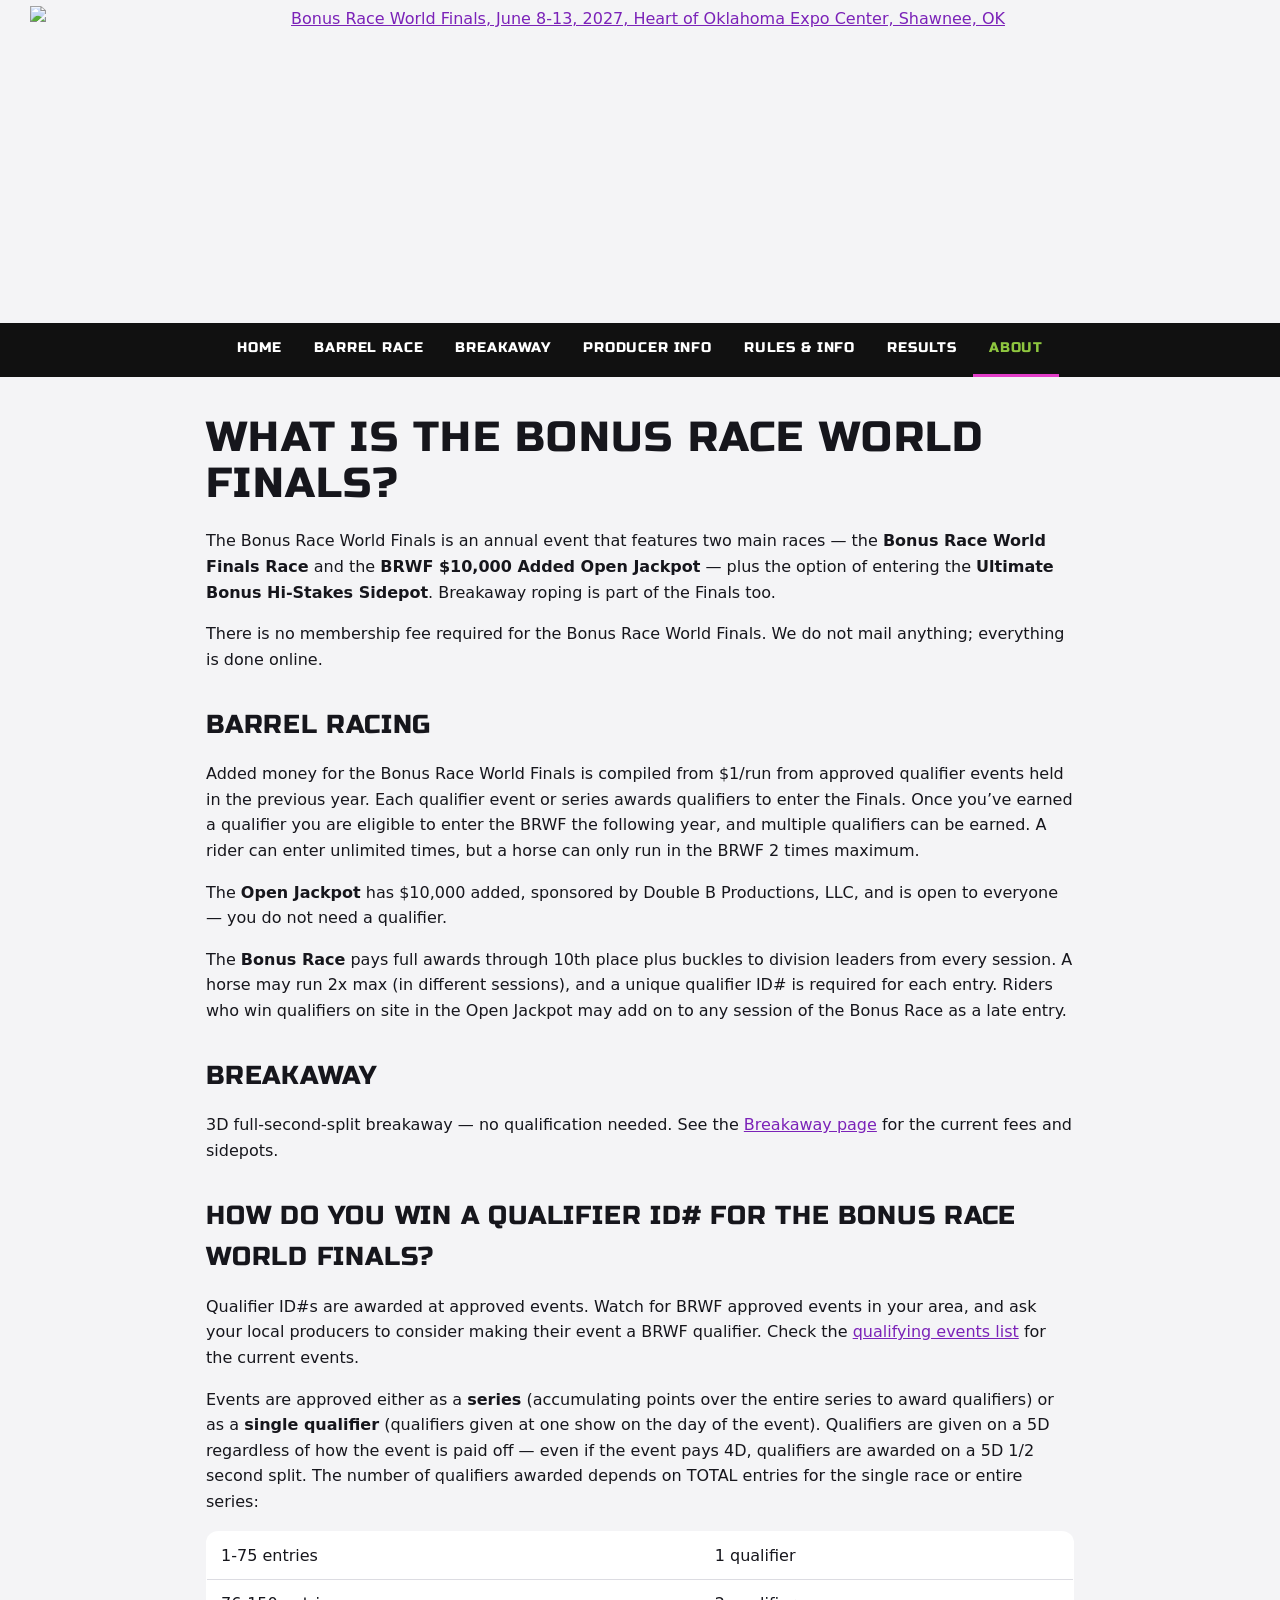
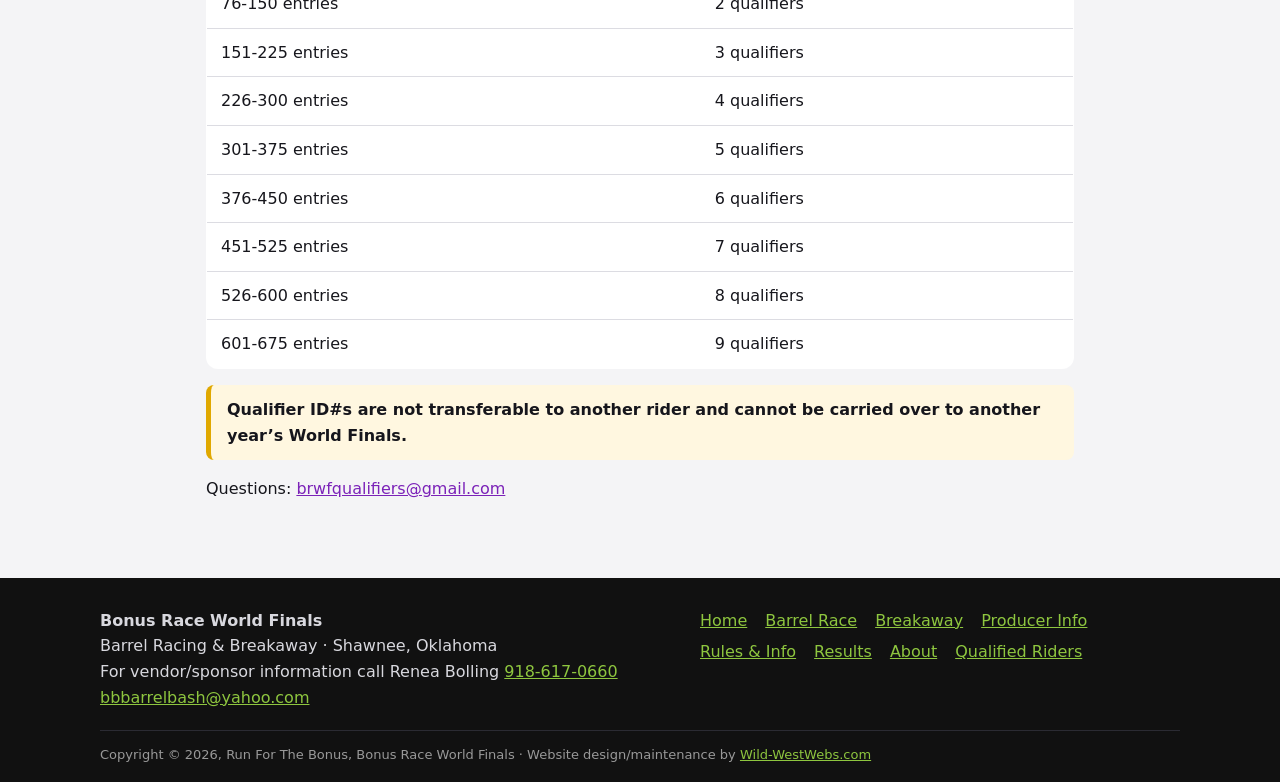
==== about/index.html @ 14dd757b "Add files via upload" ====
<!doctype html>
<html lang="en"><head>
<meta charset="utf-8"><meta name="viewport" content="width=device-width,initial-scale=1">
<title>About the Bonus Race World Finals</title>
<meta name="description" content="What the Bonus Race World Finals is and how to win a qualifier ID.">
<link rel="canonical" href="https://bonusracefinals.com/about/">
<meta property="og:title" content="About the Bonus Race World Finals"><meta property="og:description" content="What the Bonus Race World Finals is and how to win a qualifier ID."><meta property="og:type" content="website">
<meta property="og:image" content="https://bonusracefinals.com/images/banner-2027.jpg">
<link rel="icon" href="/images/favicon.png">
<link rel="preconnect" href="https://fonts.googleapis.com"><link rel="preconnect" href="https://fonts.gstatic.com" crossorigin><link rel="stylesheet" href="https://fonts.googleapis.com/css2?family=Russo+One&display=swap">
<link rel="stylesheet" href="/assets/site.css">
<script async src="https://www.googletagmanager.com/gtag/js?id=G-VJB76ZJ28P"></script>
<script>window.dataLayer=window.dataLayer||[];function gtag(){dataLayer.push(arguments)}gtag('js',new Date());gtag('config','G-VJB76ZJ28P');</script>
</head><body>
<!-- ===== SITE HEADER (same in every page) ===== -->
<a class="skip" href="#main">Skip to content</a>
<header class="top">
  <a class="hdr" href="/" aria-label="Bonus Race World Finals home"><img src="/images/header.png" alt="Bonus Race World Finals, June 8-13, 2027, Heart of Oklahoma Expo Center, Shawnee, OK" width="1219" height="317" fetchpriority="high"></a>
  <nav class="nav" aria-label="Main"><button class="menu" aria-expanded="false" aria-controls="navlinks">Menu</button><div id="navlinks" class="links"><a href="/">Home</a><a href="/barrel-race/">Barrel Race</a><a href="/breakaway/">Breakaway</a><a href="/producer-info/">Producer Info</a><a href="/rules-info/">Rules &amp; Info</a><a href="/results/">Results</a><a href="/about/" class=on>About</a></div></nav>
</header>
<main id="main">
<!-- ===== END SITE HEADER ===== -->

<div class="wrap prose">
<h1>What is the Bonus Race World Finals?</h1>
<p>The Bonus Race World Finals is an annual event that features two main races &mdash; the <b>Bonus Race World Finals Race</b> and the <b>BRWF $10,000 Added Open Jackpot</b> &mdash; plus the option of entering the <b>Ultimate Bonus Hi-Stakes Sidepot</b>. Breakaway roping is part of the Finals too.</p>
<p>There is no membership fee required for the Bonus Race World Finals. We do not mail anything; everything is done online.</p>
<h2>Barrel racing</h2>
<p>Added money for the Bonus Race World Finals is compiled from $1/run from approved qualifier events held in the previous year. Each qualifier event or series awards qualifiers to enter the Finals. Once you&rsquo;ve earned a qualifier you are eligible to enter the BRWF the following year, and multiple qualifiers can be earned. A rider can enter unlimited times, but a horse can only run in the BRWF 2 times maximum.</p>
<p>The <b>Open Jackpot</b> has $10,000 added, sponsored by Double B Productions, LLC, and is open to everyone &mdash; you do not need a qualifier.</p>
<p>The <b>Bonus Race</b> pays full awards through 10th place plus buckles to division leaders from every session. A horse may run 2x max (in different sessions), and a unique qualifier ID# is required for each entry. Riders who win qualifiers on site in the Open Jackpot may add on to any session of the Bonus Race as a late entry.</p>
<h2>Breakaway</h2>
<p>3D full-second-split breakaway &mdash; no qualification needed. See the <a href="/breakaway/">Breakaway page</a> for the current fees and sidepots.</p>
<h2 id="qualify">How do you win a qualifier ID# for the Bonus Race World Finals?</h2>
<p>Qualifier ID#s are awarded at approved events. Watch for BRWF approved events in your area, and ask your local producers to consider making their event a BRWF qualifier. Check the <a href="/barrel-race/#events">qualifying events list</a> for the current events.</p>
<p>Events are approved either as a <b>series</b> (accumulating points over the entire series to award qualifiers) or as a <b>single qualifier</b> (qualifiers given at one show on the day of the event). Qualifiers are given on a 5D regardless of how the event is paid off &mdash; even if the event pays 4D, qualifiers are awarded on a 5D 1/2 second split. The number of qualifiers awarded depends on TOTAL entries for the single race or entire series:</p>
<table class="fees"><tbody><tr><td>1-75 entries</td><td>1 qualifier</td></tr><tr><td>76-150 entries</td><td>2 qualifiers</td></tr><tr><td>151-225 entries</td><td>3 qualifiers</td></tr><tr><td>226-300 entries</td><td>4 qualifiers</td></tr><tr><td>301-375 entries</td><td>5 qualifiers</td></tr><tr><td>376-450 entries</td><td>6 qualifiers</td></tr><tr><td>451-525 entries</td><td>7 qualifiers</td></tr><tr><td>526-600 entries</td><td>8 qualifiers</td></tr><tr><td>601-675 entries</td><td>9 qualifiers</td></tr></tbody></table>
<p class="callout warn"><b>Qualifier ID#s are not transferable to another rider and cannot be carried over to another year&rsquo;s World Finals.</b></p>
<p>Questions: <a href="mailto:brwfqualifiers@gmail.com">brwfqualifiers@gmail.com</a></p>
</div><!-- ===== SITE FOOTER (same in every page) ===== -->
</main>
<footer class="foot">
  <div class="foot-in">
    <div><strong>Bonus Race World Finals</strong><br>Barrel Racing &amp; Breakaway · Shawnee, Oklahoma<br>For vendor/sponsor information call Renea Bolling <a href="tel:9186170660">918-617-0660</a><br><a href="mailto:bbbarrelbash@yahoo.com">bbbarrelbash@yahoo.com</a></div>
    <div class="fl"><a href="/">Home</a> <a href="/barrel-race/">Barrel Race</a> <a href="/breakaway/">Breakaway</a> <a href="/producer-info/">Producer Info</a> <a href="/rules-info/">Rules &amp; Info</a> <a href="/results/">Results</a> <a href="/about/">About</a> <a href="https://docs.google.com/spreadsheets/d/1--qrpnSo2mDL8fFVG0iFunVnlywXiQ3w/edit?gid=760329796#gid=760329796" target="_blank" rel="noopener">Qualified Riders</a></div>
  </div>
  <p class="copy">Copyright &copy; 2026, Run For The Bonus, Bonus Race World Finals · Website design/maintenance by <a href="https://www.wild-westwebs.com" target="_blank" rel="noopener">Wild-WestWebs.com</a></p>
</footer>
<script src="/assets/site.js" defer></script>
</body></html>
<!-- ===== END SITE FOOTER ===== -->
---- assets/site.css ----
:root{--ink:#16161c;--bg:#f4f4f6;--card:#fff;--line:#dcdce2;--pink:#E23DC8;--green:#8EC63F;--green-d:#4f7d12;--yellow:#8EC63F;--purple:#7B22B8;--blue:#0094E6;--muted:#5b5b66}
*{box-sizing:border-box}
html{scroll-behavior:smooth}
body{margin:0;font:16px/1.6 system-ui,-apple-system,"Segoe UI",Roboto,sans-serif;color:var(--ink);background:var(--bg) url(/images/bg-flag.jpg) center top/1600px auto repeat-y}
img{max-width:100%;height:auto}
a{color:var(--purple)}
.skip{position:absolute;left:-999px}.skip:focus{left:8px;top:8px;background:#fff;padding:8px;z-index:99}
.wrap{max-width:1080px;margin:0 auto;padding:0 16px}
/* header */
.top{text-align:center;padding-top:6px}
.hdr{display:block;max-width:1220px;margin:0 auto}.hdr img{display:block;width:100%;height:auto}
.nav{background:#111;position:sticky;top:0;z-index:50}
.nav .links{display:flex;flex-wrap:wrap;justify-content:center;max-width:1080px;margin:0 auto}
.nav a{color:#fff;text-decoration:none;font-weight:800;text-transform:uppercase;letter-spacing:.04em;font-size:14px;padding:14px 16px;border-bottom:3px solid transparent}
.nav a:hover,.nav a.on{color:var(--green);border-bottom-color:var(--pink)}
.menu{display:none;width:100%;background:#111;color:#fff;border:0;font:800 15px system-ui;padding:14px;text-transform:uppercase;letter-spacing:.05em}
@media(max-width:760px){.menu{display:block}.nav .links{display:none;flex-direction:column}.nav .links.open{display:flex}.nav a{border-bottom:1px solid #2b2b33;padding:14px 20px}}
/* hero */
.hero{position:relative;background:#000;aspect-ratio:16/7;max-height:620px;overflow:hidden}
.slides,.slide{position:absolute;inset:0;margin:0}
.slide{opacity:0;transition:opacity 1.2s ease}.slide.on{opacity:1}
.slide img{width:100%;height:100%;object-fit:cover;transform:scale(1.04);transition:transform 9s ease-out}.slide.on img{transform:scale(1.12)}
.slide figcaption{position:absolute;left:0;right:0;bottom:0;padding:28px 20px 18px;background:linear-gradient(transparent,rgba(0,0,0,.78));color:#fff;font-size:18px;text-align:left}
.slide figcaption span{display:block;font-size:14px;color:var(--green)}
.dots{position:absolute;right:14px;bottom:12px;display:flex;gap:6px;z-index:3}
.dots button{width:10px;height:10px;border-radius:50%;border:0;background:rgba(255,255,255,.5);padding:0;cursor:pointer}.dots button.on{background:var(--pink)}
.credit{position:absolute;left:14px;top:10px;font-size:12px;color:#fff;background:rgba(0,0,0,.45);padding:2px 8px;border-radius:99px;z-index:3}
@media(max-width:700px){.hero{aspect-ratio:4/3}}
/* sponsors */
.sponsors{background:#fff;border-block:1px solid var(--line);overflow:hidden;padding:12px 0}
.marquee{list-style:none;margin:0;padding:0;display:flex;gap:36px;align-items:center;width:max-content;animation:scroll 70s linear infinite}
.sponsors:hover .marquee{animation-play-state:paused}
.marquee li{flex:none;display:flex;align-items:center}.marquee img{height:70px;width:auto;max-width:240px;object-fit:contain}
.marquee span{font-weight:800;color:var(--muted);white-space:nowrap}
@keyframes scroll{to{transform:translateX(-50%)}}
@media(prefers-reduced-motion:reduce){.marquee{animation:none;flex-wrap:wrap;width:auto;justify-content:center}.slide,.slide img{transition:none}}
/* finals */
.finals{padding-top:36px}
.finals-head{display:grid;grid-template-columns:minmax(0,1fr) minmax(0,1fr);gap:28px;align-items:center;background:#fff;border:1px solid var(--line);border-radius:18px;padding:26px}
.logo-panel img{display:block;width:100%;height:auto}
.eyebrow{margin:0;color:var(--pink);font-weight:800;text-transform:uppercase;letter-spacing:.1em;font-size:13px}
.finals h1{margin:.2em 0 .1em;font-size:clamp(26px,4vw,40px);line-height:1.1}
.date{font-size:clamp(24px,4vw,34px);font-weight:900;color:var(--pink);margin:.1em 0}
.venue{margin:0 0 14px;color:var(--muted);font-weight:600}
.count{display:flex;justify-content:center;gap:10px;margin:10px 0 18px}.count div{background:#111;color:#fff;border-radius:12px;padding:10px 16px;text-align:center;min-width:84px}
.count b{display:block;font-size:30px;line-height:1;color:#fff}.count span{font-size:12px;text-transform:uppercase;letter-spacing:.08em;color:#cfcfd6}
.btns{display:flex;flex-wrap:wrap;gap:10px;margin:14px 0 0}
.btn{display:inline-block;background:var(--pink);color:#fff;text-decoration:none;font-weight:800;padding:12px 18px;border-radius:999px;border:2px solid var(--pink)}
.btn:hover{filter:brightness(1.08)}.btn.alt{background:var(--green);border-color:var(--green);color:#10200a}.btn.ghost{background:transparent;color:var(--ink);border-color:var(--ink)}
@media(max-width:820px){.finals-head{grid-template-columns:1fr;padding:18px}}
.cards{display:grid;grid-template-columns:repeat(auto-fit,minmax(300px,1fr));gap:18px;margin:22px 0}
.cards.two{grid-template-columns:repeat(auto-fit,minmax(260px,1fr))}
.card{background:var(--card);border:1px solid var(--line);border-radius:16px;padding:22px;text-decoration:none;color:inherit;display:block}
a.card:hover{border-color:var(--pink);box-shadow:0 6px 18px rgba(226,61,200,.18)}
.card h2,.card h3{margin:.1em 0 .5em}
.card.ultimate{background:#111;color:#fff;border-color:#111}.card.ultimate h2{color:var(--yellow)}.card.ultimate b{color:var(--green)}
.card ul{padding-left:18px;margin:.4em 0}.card li{margin:.3em 0}
.sizechart{display:block;margin-top:14px}.sizechart img{border-radius:10px;border:1px solid var(--line);max-height:280px;object-fit:contain}
.tiles{display:grid;grid-template-columns:repeat(auto-fit,minmax(220px,1fr));gap:14px}
.tile{background:linear-gradient(135deg,#7B22B8,#E23DC8);color:#fff;text-decoration:none;border-radius:16px;padding:20px}.tile h3{margin:0 0 4px}.tile p{margin:0;opacity:.92}
.tile:nth-child(2){background:linear-gradient(135deg,#4f7d12,#8EC63F)}.tile:nth-child(3){background:linear-gradient(135deg,#222,#555)}
section.wrap{padding-block:34px}
h2{font-size:26px;margin:1.2em 0 .5em}.muted{color:var(--muted)}
.fbbox{display:flex;justify-content:center}.fbbox iframe{max-width:100%;border-radius:12px;background:#fff}
.sheet{border:1px solid var(--line);border-radius:12px;overflow:hidden;background:#fff}.sheet iframe{width:100%;height:640px;border:0}
.contact{display:grid;grid-template-columns:repeat(auto-fit,minmax(280px,1fr));gap:18px;align-items:start}
.cbox{background:#fff;border:1px solid var(--line);border-radius:16px;padding:22px}.cbox h2{margin-top:0;font-size:20px}.bria{text-align:center}.bria img{max-height:140px}
/* inner pages */
.prose{padding-block:30px;max-width:900px}.prose h1{font-size:clamp(28px,5vw,42px);margin:.2em 0 .5em}
.fees{border-collapse:collapse;width:100%;background:#fff;border:1px solid var(--line);border-radius:12px;overflow:hidden;margin:12px 0}
.fees th,.fees td{padding:11px 14px;border-bottom:1px solid var(--line);text-align:left;vertical-align:top}.fees th{width:32%;background:#f0f0f4}
.callout{background:#fdf2fc;border-left:5px solid var(--pink);padding:12px 16px;border-radius:8px}.callout.warn{background:#fff7e0;border-left-color:#e0a800}
.years{list-style:none;padding:0;margin:0;display:grid;grid-template-columns:repeat(auto-fill,minmax(250px,1fr));gap:12px}
.years li a,.years li.soon{display:block;background:#fff;border:1px solid var(--line);border-radius:14px;padding:14px 18px;text-decoration:none;color:inherit}
.years li a:hover{border-color:var(--pink);box-shadow:0 6px 18px rgba(226,61,200,.18)}
.years b{font-size:26px;display:block;color:var(--pink)}.years span{color:var(--muted);font-size:14px}.years .soon{opacity:.6;background:#efeff2}
.logo-dl{background:#fff;border:1px solid var(--line);border-radius:14px;padding:6px 20px 16px}
/* footer */
.foot{background:#111;color:#d8d8de;margin-top:30px;padding:30px 16px 16px}.foot a{color:var(--green)}
.foot-in{max-width:1080px;margin:0 auto;display:grid;grid-template-columns:1.2fr 1fr;gap:24px}.fl{display:flex;flex-wrap:wrap;gap:6px 18px;align-content:start}
.copy{max-width:1080px;margin:20px auto 0;font-size:13px;color:#999;border-top:1px solid #2b2b33;padding-top:14px}
@media(max-width:700px){.foot-in{grid-template-columns:1fr}}
.card.ultimate .btn.ghost{color:#fff;border-color:#fff}
.logo-panel img{cursor:pointer}

/* v2: centered finals copy, promo graphics, BRIA logo */
.finals-copy{text-align:center}.finals-copy .btns{justify-content:center}
.card.promo{padding:14px;text-align:center}.promo-img img{display:block;width:100%;height:auto;border-radius:10px}
.promo .center,.center{text-align:center}.promo p{margin:12px 0 4px}.buy img{width:200px;height:auto;display:inline-block;transition:transform .15s}.buy:hover img{transform:scale(1.04)}
.promo .sizechart{display:block;margin-top:12px}.promo .sizechart img{width:100%;height:auto;border:1px solid var(--line);border-radius:8px}
.cards{align-items:start}
.bria-home{text-align:center;margin:8px 0 0}.bria-home img{width:150px;height:auto}
.cards{grid-template-columns:1fr;max-width:900px;margin-inline:auto}
.promo .btns{justify-content:center}
.card.jackets{display:grid;grid-template-columns:minmax(0,1fr) minmax(0,1fr);gap:16px;align-items:center}
.card.jackets>.center{grid-column:1/-1;order:3}.card.jackets .sizechart{margin:0}
@media(max-width:700px){.card.jackets{grid-template-columns:1fr}}

/* v3: color bands with swoosh tops */
.band{position:relative;margin-top:96px;padding:30px 0 44px}
.band::before{content:"";position:absolute;left:0;right:0;top:-89px;height:90px;background-size:100% 100%;background-repeat:no-repeat}
.band-fb{background:#7B22B8;color:#fff}.band-fb::before{background-image:url("data:image/svg+xml,%3Csvg xmlns='http://www.w3.org/2000/svg' viewBox='0 0 1440 90' preserveAspectRatio='none'%3E%3Cpath d='M0,24 C260,82 520,-22 760,26 C1000,70 1220,-8 1440,20' fill='none' stroke='%238EC63F' stroke-width='9'/%3E%3Cpath d='M0,10 C260,68 520,-36 760,12 C1000,56 1220,-22 1440,6' fill='none' stroke='%23E23DC8' stroke-width='12'/%3E%3Cpath d='M0,52 C260,100 520,10 760,54 C1000,92 1220,22 1440,48 L1440,90 L0,90 Z' fill='%237B22B8'/%3E%3C/svg%3E")}
.band-events{background:#1556d6}.band-events::before{background-image:url("data:image/svg+xml,%3Csvg xmlns='http://www.w3.org/2000/svg' viewBox='0 0 1440 90' preserveAspectRatio='none'%3E%3Cpath d='M0,24 C260,82 520,-22 760,26 C1000,70 1220,-8 1440,20' fill='none' stroke='%238EC63F' stroke-width='9'/%3E%3Cpath d='M0,10 C260,68 520,-36 760,12 C1000,56 1220,-22 1440,6' fill='none' stroke='%23E23DC8' stroke-width='12'/%3E%3Cpath d='M0,52 C260,100 520,10 760,54 C1000,92 1220,22 1440,48 L1440,90 L0,90 Z' fill='%231556d6'/%3E%3C/svg%3E")}
.band-contact{background:#fff}.band-contact::before{background-image:url("data:image/svg+xml,%3Csvg xmlns='http://www.w3.org/2000/svg' viewBox='0 0 1440 90' preserveAspectRatio='none'%3E%3Cpath d='M0,24 C260,82 520,-22 760,26 C1000,70 1220,-8 1440,20' fill='none' stroke='%238EC63F' stroke-width='9'/%3E%3Cpath d='M0,10 C260,68 520,-36 760,12 C1000,56 1220,-22 1440,6' fill='none' stroke='%23E23DC8' stroke-width='12'/%3E%3Cpath d='M0,52 C260,100 520,10 760,54 C1000,92 1220,22 1440,48 L1440,90 L0,90 Z' fill='%23ffffff'/%3E%3C/svg%3E")}
.band-fb h2,.band-fb a:not(.tile){color:#fff}.band-fb a:not(.tile):hover{color:var(--yellow)}
.fbfeed{display:grid;grid-template-columns:minmax(0,500px) minmax(0,1fr);gap:32px;align-items:start;text-align:left}
.fbfeed .fbbox{justify-content:flex-start}.fbfeed .fbbox iframe{width:100%;max-width:500px}
.tiles.side{display:grid;grid-template-columns:1fr;gap:16px;margin:0;padding-top:52px}
.tiles.side .tile{border:2px solid rgba(255,255,255,.85);padding:24px}.tiles.side .tile h3{font-size:22px}
@media(max-width:900px){.fbfeed{grid-template-columns:1fr}.tiles.side{padding-top:0}}
.band{padding-top:0;margin-top:84px}.bria img{width:200px;height:auto}

.band-events{color:#fff}.band-events h2,.band-events .muted,.band-events p{color:#fff}.band-events a{color:#fff;text-decoration:underline}.band-events a:hover{color:var(--green)}
.band-events .sheet{border:3px solid #fff;box-shadow:0 8px 24px rgba(0,0,0,.25)}

/* v4: heavy wide all-caps headings, intro, Get Qualified strip */
h1,h2,h3,.eyebrow,.nav a{font-family:"Russo One",Impact,"Arial Black",system-ui,sans-serif;font-weight:400;text-transform:uppercase;letter-spacing:.03em}
h1{line-height:1.1}.card h2,.card h3,.tile h3,.cbox h2{letter-spacing:.02em}
.nav a{letter-spacing:.06em}
.btn{font-family:"Russo One",Impact,"Arial Black",system-ui,sans-serif;font-weight:400;text-transform:uppercase;letter-spacing:.05em}
.intro{text-align:center;max-width:860px;padding-top:34px}.intro h2{font-size:clamp(24px,4vw,36px);margin:0 0 12px;color:var(--purple)}
.intro p{font-size:18px;line-height:1.7}.intro .btns{justify-content:center}
.strip{background:var(--pink);color:#fff;text-align:center;padding:26px 16px;margin:34px 0 40px}
.strip h2{margin:0;font-size:clamp(32px,6vw,60px);line-height:1.05;color:#fff;text-shadow:0 3px 0 rgba(0,0,0,.18)}
.strip p{margin:8px auto 0;max-width:640px;font-size:18px;color:#fff}
.intro .lead{font-size:clamp(19px,2.6vw,24px);font-weight:700;color:var(--ink);margin:0 0 12px;line-height:1.35}
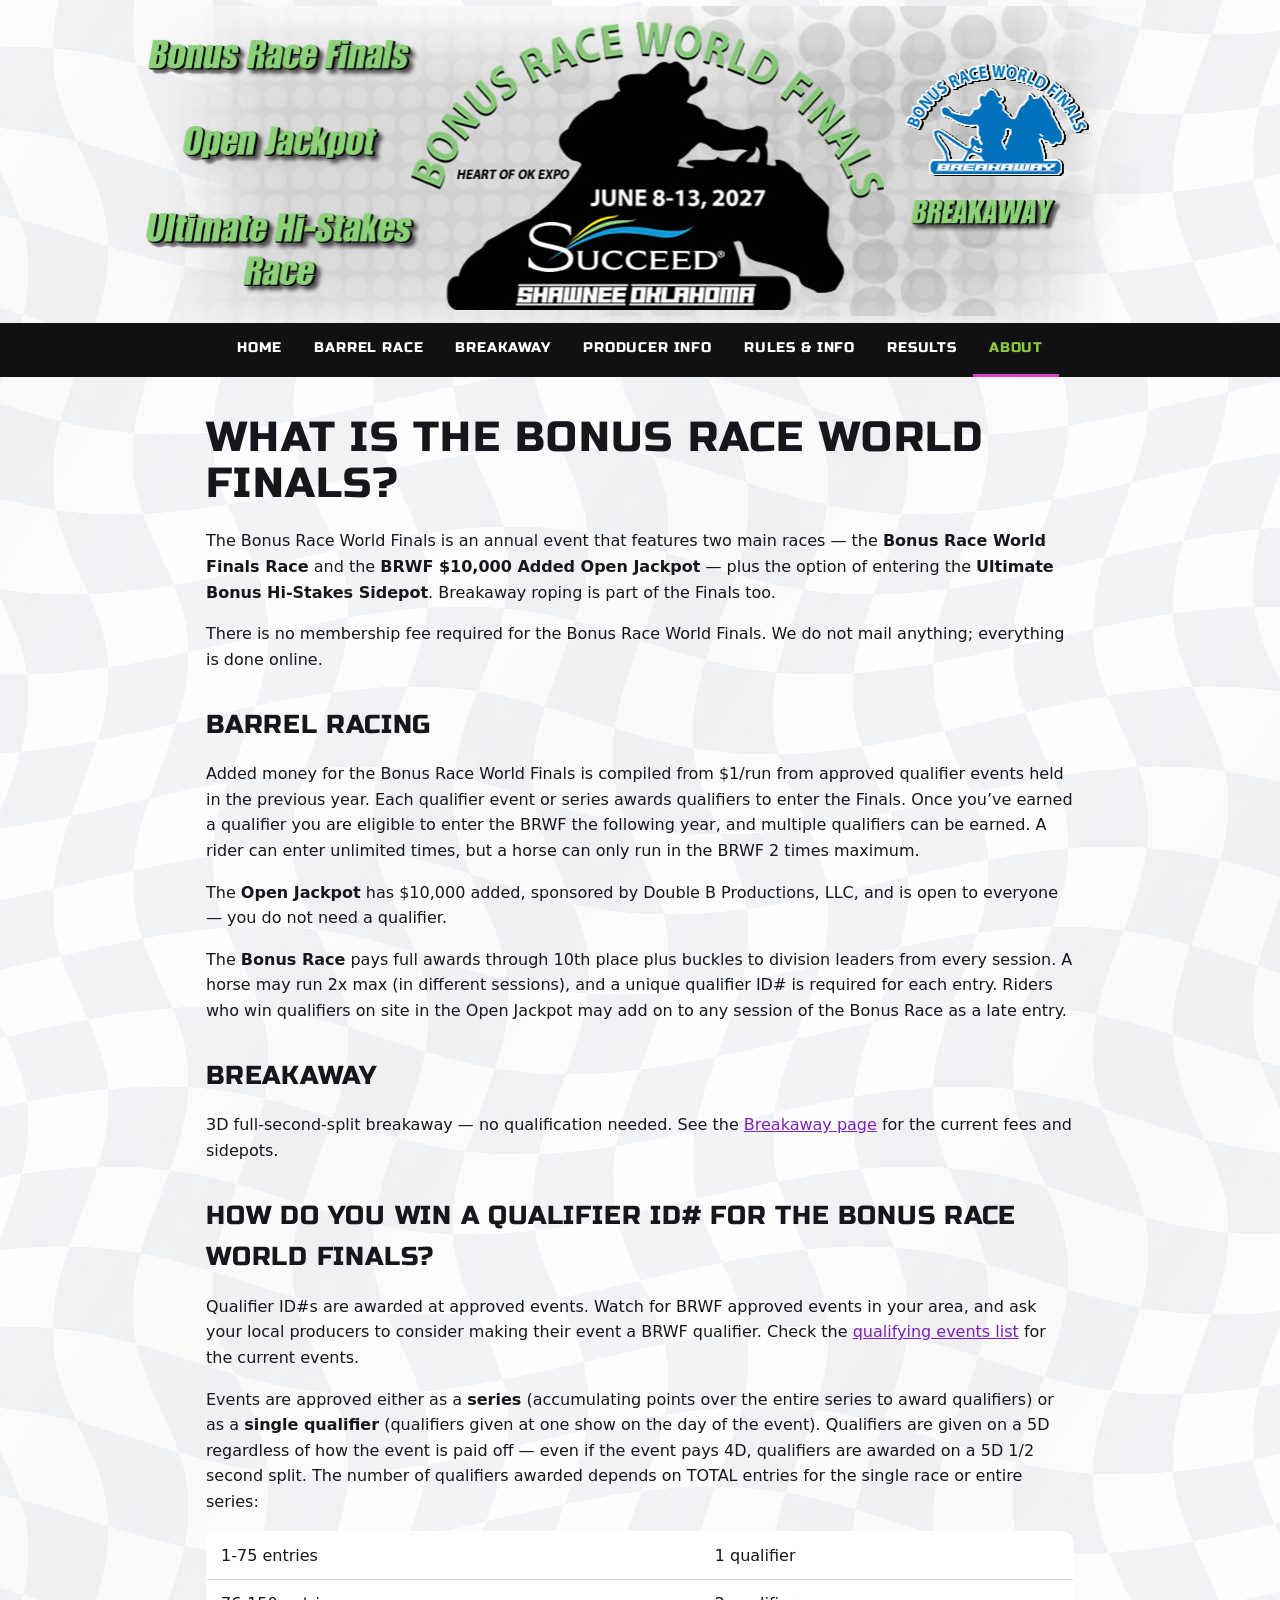
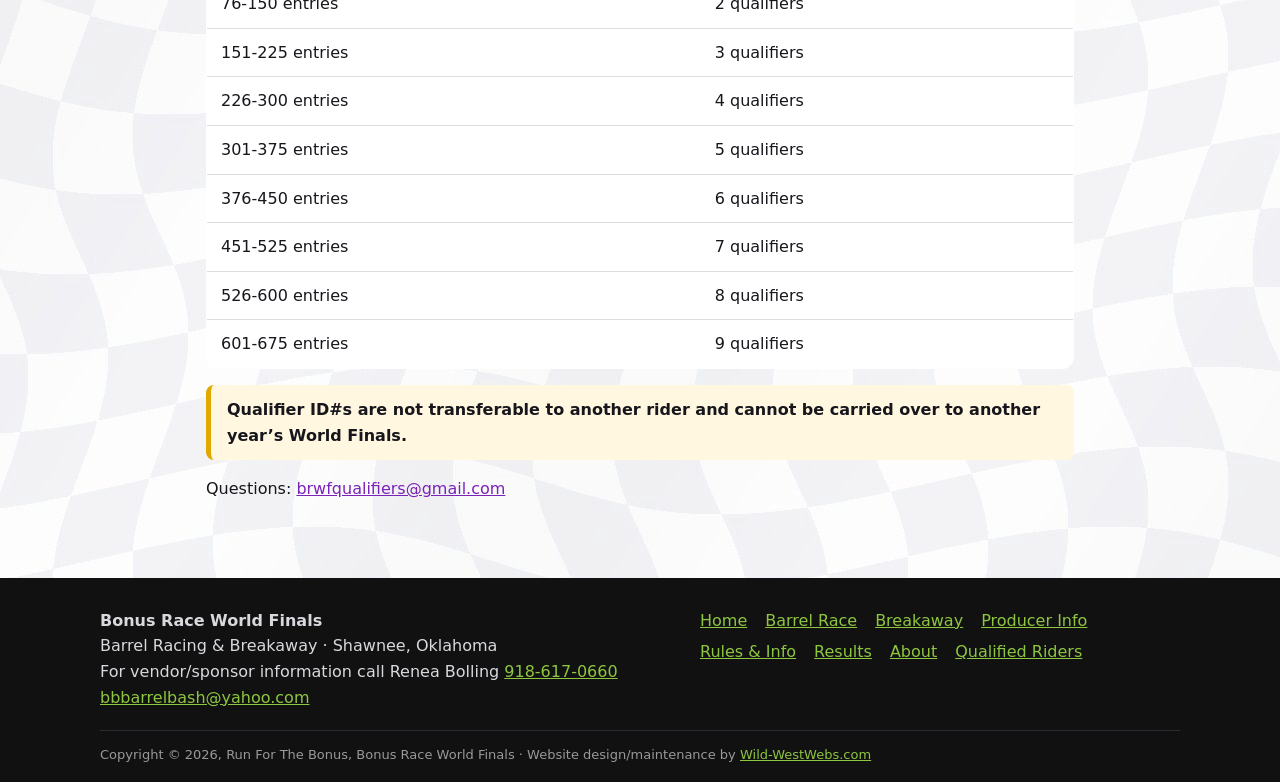
==== commit 5f16e724: "Add files via upload" ====
--- a/about/index.html
+++ b/about/index.html
@@ -8,7 +8,7 @@
 <meta property="og:image" content="https://bonusracefinals.com/images/banner-2027.jpg">
 <link rel="icon" href="/images/favicon.png">
 <link rel="preconnect" href="https://fonts.googleapis.com"><link rel="preconnect" href="https://fonts.gstatic.com" crossorigin><link rel="stylesheet" href="https://fonts.googleapis.com/css2?family=Russo+One&display=swap">
-<link rel="stylesheet" href="/assets/site.css">
+<link rel="stylesheet" href="/assets/site.css?v=1791153272">
 <script async src="https://www.googletagmanager.com/gtag/js?id=G-VJB76ZJ28P"></script>
 <script>window.dataLayer=window.dataLayer||[];function gtag(){dataLayer.push(arguments)}gtag('js',new Date());gtag('config','G-VJB76ZJ28P');</script>
 </head><body>
@@ -46,6 +46,6 @@
   </div>
   <p class="copy">Copyright &copy; 2026, Run For The Bonus, Bonus Race World Finals · Website design/maintenance by <a href="https://www.wild-westwebs.com" target="_blank" rel="noopener">Wild-WestWebs.com</a></p>
 </footer>
-<script src="/assets/site.js" defer></script>
+<script src="/assets/site.js?v=1791153272" defer></script>
 </body></html>
 <!-- ===== END SITE FOOTER ===== -->
--- a/assets/site.css
+++ b/assets/site.css
@@ -19,7 +19,7 @@
 .hero{position:relative;background:#000;aspect-ratio:16/7;max-height:620px;overflow:hidden}
 .slides,.slide{position:absolute;inset:0;margin:0}
 .slide{opacity:0;transition:opacity 1.2s ease}.slide.on{opacity:1}
-.slide img{width:100%;height:100%;object-fit:cover;transform:scale(1.04);transition:transform 9s ease-out}.slide.on img{transform:scale(1.12)}
+.slide{will-change:opacity}.slide img{width:100%;height:100%;object-fit:cover;display:block}
 .slide figcaption{position:absolute;left:0;right:0;bottom:0;padding:28px 20px 18px;background:linear-gradient(transparent,rgba(0,0,0,.78));color:#fff;font-size:18px;text-align:left}
 .slide figcaption span{display:block;font-size:14px;color:var(--green)}
 .dots{position:absolute;right:14px;bottom:12px;display:flex;gap:6px;z-index:3}
@@ -28,12 +28,13 @@
 @media(max-width:700px){.hero{aspect-ratio:4/3}}
 /* sponsors */
 .sponsors{background:#fff;border-block:1px solid var(--line);overflow:hidden;padding:12px 0}
-.marquee{list-style:none;margin:0;padding:0;display:flex;gap:36px;align-items:center;width:max-content;animation:scroll 70s linear infinite}
+.marquee{list-style:none;margin:0;padding:0;display:flex;flex-wrap:wrap;justify-content:center;gap:18px 36px;align-items:center}
+.marquee.run{flex-wrap:nowrap;justify-content:flex-start;width:max-content;will-change:transform;animation:scroll var(--dur,80s) linear infinite}
 .sponsors:hover .marquee{animation-play-state:paused}
-.marquee li{flex:none;display:flex;align-items:center}.marquee img{height:70px;width:auto;max-width:240px;object-fit:contain}
+.marquee li{flex:none;min-width:0;display:flex;align-items:center}.marquee img{height:70px;width:auto;max-width:240px;object-fit:contain}
 .marquee span{font-weight:800;color:var(--muted);white-space:nowrap}
-@keyframes scroll{to{transform:translateX(-50%)}}
-@media(prefers-reduced-motion:reduce){.marquee{animation:none;flex-wrap:wrap;width:auto;justify-content:center}.slide,.slide img{transition:none}}
+@keyframes scroll{from{transform:translate3d(0,0,0)}to{transform:translate3d(-50%,0,0)}}
+@media(prefers-reduced-motion:reduce){.marquee.run{animation:none;flex-wrap:wrap;width:auto;justify-content:center}.slide,.slide img{transition:none}}
 /* finals */
 .finals{padding-top:36px}
 .finals-head{display:grid;grid-template-columns:minmax(0,1fr) minmax(0,1fr);gap:28px;align-items:center;background:#fff;border:1px solid var(--line);border-radius:18px;padding:26px}
